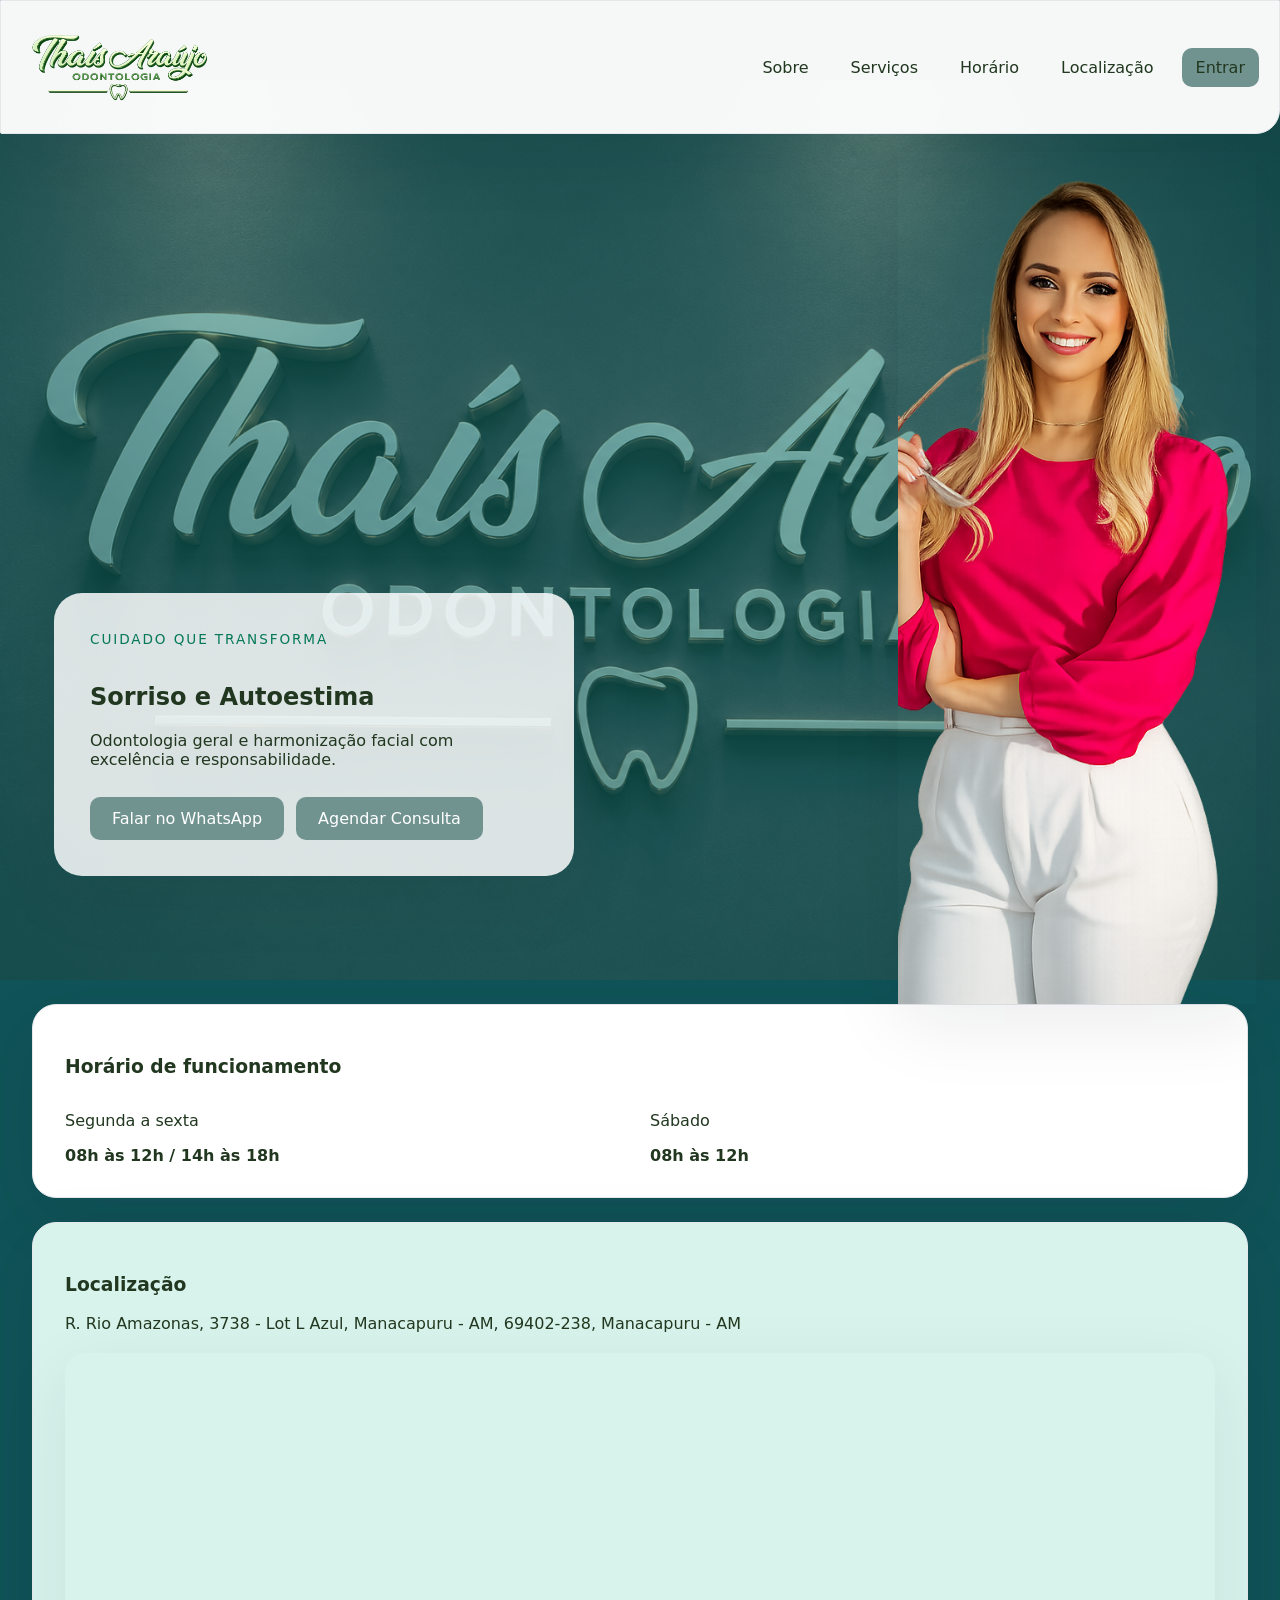
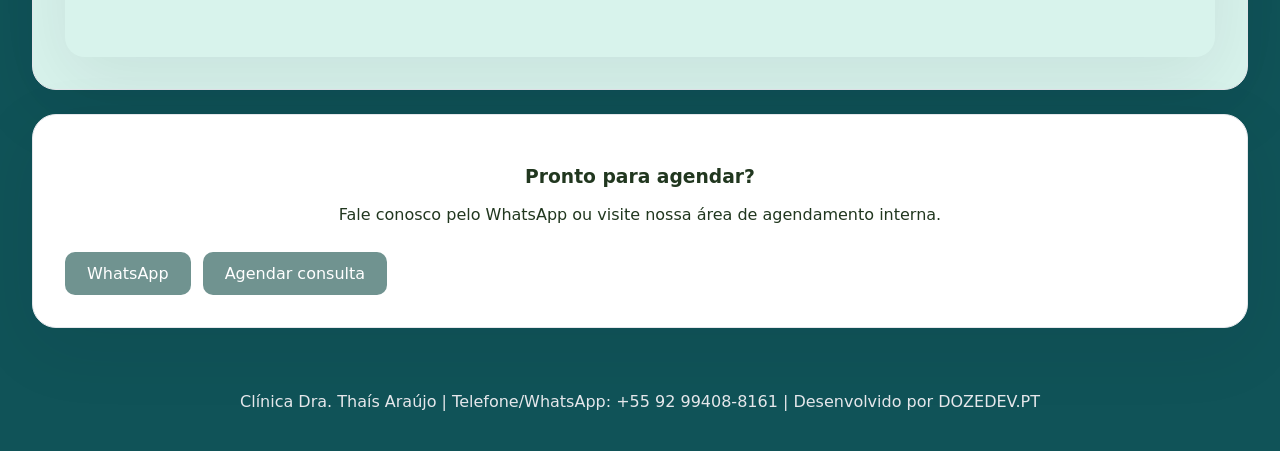
==== index.html @ f9727fa0 "Primeiro commit" ====
<!DOCTYPE html>
<html lang="pt-BR">
<head>
  <meta charset="UTF-8" />
  <meta name="viewport" content="width=device-width, initial-scale=1.0" />
  <title>Clínica Dra. Thaís Araújo</title>
  <link rel="stylesheet" href="css/style.css" />
</head>
<body>
  <header class="site-header">
    <div class="brand">
      <img src="img/logoclinica.png" alt="Logo Clínica Dra. Thaís Araújo" class="brand-logo" />
    </div>
    <nav class="main-nav">
      <a href="about.html">Sobre</a>
      <a href="servicos.html">Serviços</a>
      <a href="#horario">Horário</a>
      <a href="#localizacao">Localização</a>
      <a href="login.html" class="button button-secondary">Entrar</a>
    </nav>
  </header>

  <main>
    <section class="hero hero-home">
      <div class="hero-overlay"></div>
      <div class="hero-card">
        <span class="eyebrow">Cuidado que transforma</span>
        <h1>Sorriso e Autoestima</h1>
        <p>Odontologia geral e harmonização facial com excelência e responsabilidade.</p>
        <div class="hero-actions">
          <a href="https://wa.me/5592994088161" class="button button-primary" target="_blank" rel="noopener">Falar no WhatsApp</a>
          <a href="login.html" class="button button-secondary">Agendar Consulta</a>
        </div>
      </div>
      <div class="hero-side-image"></div>
    </section>

    <div class="welcome-modal-overlay hidden" id="welcomeModal">
      <div class="welcome-modal">
        <button class="modal-close" id="closeWelcomeModal" aria-label="Fechar">×</button>
        <h2>Bem-vindo à Clínica Dra. Thaís Araújo</h2>
        <p>Uma clínica dedicada à saúde bucal e à estética facial, com atendimento humanizado, tecnologia moderna e tratamentos personalizados para todas as idades.</p>
        <div class="home-links modal-links">
          <a href="about.html" class="button button-secondary">Conheça a Clínica</a>
          <a href="servicos.html" class="button button-primary">Veja nossos Serviços</a>
        </div>
      </div>
    </div>

    <section id="horario" class="section-block">
      <h3>Horário de funcionamento</h3>
      <div class="info-grid">
        <div>
          <p>Segunda a sexta</p>
          <strong>08h às 12h / 14h às 18h</strong>
        </div>
        <div>
          <p>Sábado</p>
          <strong>08h às 12h</strong>
        </div>
      </div>
    </section>

    <section id="localizacao" class="section-block alt">
      <h3>Localização</h3>
      <p>R. Rio Amazonas, 3738 - Lot L Azul, Manacapuru - AM, 69402-238, Manacapuru - AM</p>
      <div class="map-frame">
        <iframe
          src="https://www.google.com/maps/embed?pb=!1m18!1m12!1m3!1d3970.1918315265684!2d-60.62815078469123!3d-3.2931864971538095!2m3!1f0!2f0!3f0!3m2!1i1024!2i768!4f13.1!3m3!1m2!1s0x9294e6cc1e9f3f7d%3A0xb8f3bd9f8f1bb15f!2sRua%20Rio%20Amazonas%2C%203738%20-%20Lot%20L%20Azul%2C%20Manacapuru%20-%20AM%2C%2069402-238!5e0!3m2!1spt-BR!2sbr!4v1703431519236!5m2!1spt-BR!2sbr"
          allowfullscreen=""
          loading="lazy"
          referrerpolicy="no-referrer-when-downgrade"
        ></iframe>
      </div>
    </section>

    <section class="section-block contact-panel">
      <h3>Pronto para agendar?</h3>
      <p>Fale conosco pelo WhatsApp ou visite nossa área de agendamento interna.</p>
      <div class="hero-actions">
        <a href="https://wa.me/5592994088161" class="button button-primary" target="_blank" rel="noopener">WhatsApp</a>
        <a href="login.html" class="button button-secondary">Agendar consulta</a>
      </div>
    </section>
  </main>

  <footer class="site-footer">
    <p>Clínica Dra. Thaís Araújo | Telefone/WhatsApp: +55 92 99408-8161  |  Desenvolvido por <a href="https://www.dozedev.pt" target="_blank" rel="noopener">DOZEDEV.PT</a>
  </footer>
  <script>
    const siteHeader = document.querySelector('.site-header');
    const welcomeModal = document.getElementById('welcomeModal');
    const closeWelcomeModal = document.getElementById('closeWelcomeModal');

    window.addEventListener('scroll', () => {
      if (!siteHeader) return;
      siteHeader.classList.toggle('hidden', window.scrollY > 20);
    });

    window.addEventListener('load', () => {
      setTimeout(() => {
        welcomeModal.classList.remove('hidden');
      }, 5000);
    });

    closeWelcomeModal.addEventListener('click', () => {
      welcomeModal.classList.add('hidden');
    });

    welcomeModal.addEventListener('click', (event) => {
      if (event.target === welcomeModal) {
        welcomeModal.classList.add('hidden');
      }
    });
  </script>
</body>
</html>
---- css/style.css ----
/* Estilo base para a clínica com cores elegantes e layout responsivo */
:root {
  --bg: #105358;
  --surface: #ffffff;
  --text: #21371f;
  --muted: #2b5338;
  --primary: #709390;
  --primary-soft: #d8f3ec;
  --secondary: #047857;
  --accent: #8b5cf6;
  --border: #e5e7eb;
  --shadow: 0 20px 70px rgba(15, 23, 42, 0.08);
}

* {
  box-sizing: border-box;
}

html {
  scroll-behavior: smooth;
}

body {
  margin: 0;
  font-family: Inter, system-ui, -apple-system, BlinkMacSystemFont, "Segoe UI", sans-serif;
  background: var(--bg);
  color: var(--text);
  min-height: 100vh;
}

img {
  max-width: 100%;
  display: block;
}

a {
  color: inherit;
  text-decoration: none;
}

button,
input,
textarea,
select {
  font: inherit;
}

button {
  cursor: pointer;
}

.site-header {
  display: flex;
  align-items: center;
  justify-content: space-between;
  gap: 18px;
  padding: 1px 20px;
  background: rgba(255, 255, 255, 0.96);
  border: 1px solid var(--border);
  border-radius: 0 0 24px 2px;
  box-shadow: var(--shadow);
  position: absolute;
  top: 0;
  left: 0;
  right: 0;
  width: 100%;
  max-width: none;
  transform: none;
  z-index: 999;
  transition: opacity 0.35s ease, transform 0.35s ease;
}

.site-header.hidden {
  opacity: 0;
  pointer-events: none;
  transform: translateY(-20px);
}

.dashboard-header {
  display: flex;
  align-items: center;
  justify-content: space-between;
  gap: 18px;
  padding: 14px 24px;
  background: rgba(255, 255, 255, 0.96);
  border: 1px solid var(--border);
  border-radius: 24px;
  box-shadow: var(--shadow);
  position: fixed;
  top: 0;
  left: 0;
  right: 0;
  width: 100%;
  z-index: 999;
}

.brand {
  display: flex;
  align-items: center;
  gap: 14px;
}

main {
  padding-top: 80px;
}

.home-intro {
  max-width: 520px;
  margin: 0;
  text-align: left;
  padding: 0;
  position: absolute;
  left: 24px;
  bottom: -160px;
  width: min(520px, calc(100% - 48px));
  z-index: 3;
}

.home-intro-card-content {
  padding: 24px;
}

.home-intro-card {
  background: rgba(255, 255, 255, 0.98);
  border: 1px solid rgba(255, 255, 255, 0.6);
  box-shadow: var(--shadow);
  border-radius: 28px;
  overflow: hidden;
}

.home-intro h2 {
  margin-bottom: 16px;
  font-size: clamp(1.75rem, 2.2vw, 2.5rem);
}

.home-links {
  display: flex;
  justify-content: flex-start;
  flex-wrap: wrap;
  gap: 14px;
  margin-top: 24px;
}

.hero-side-image {
  position: absolute;
  top: 24px;
  right: 24px;
  width: clamp(280px, 24vw, 360px);
  height: calc(100vh - 48px);
  background-image: url("../img/dra.png");
  background-size: cover;
  background-position: center;
  background-repeat: no-repeat;
  border-radius: 32px;
  box-shadow: var(--shadow);
  z-index: 1;
}

.brand-logo {
  width: 190%;
  height: 130px;
  object-fit: contain;
}

.brand h1,
.dashboard-header h1 {
  margin: 0;
  font-size: clamp(1.5rem, 2.2vw, 2rem);
}

.brand p,
small,
.link-secondary,
.site-footer p,
.page-content p,
.card p {
  color: var(--border);
}

.main-nav,
.dashboard-nav {
  display: flex;
  align-items: center;
  gap: 14px;
  flex-wrap: wrap;
}

.main-nav a,
.dashboard-nav a {
  color: var(--text);
  padding: 10px 14px;
  border-radius: 10px;
}

.main-nav a:hover,
.dashboard-nav a:hover {
  background: var(--primary-soft);
}

.button {
  border: none;
  border-radius: 10px;
  padding: 12px 22px;
  background: var(--primary);
  color: #fff;
  transition: transform 0.2s ease, background 0.2s ease;
}

.button:hover {
  transform: translateY(-1px);
  background: var(--secondary);
}

.button-outline {
  background: transparent;
  border: 1px solid var(--primary);
  color: var(--primary);
}

.button-secondary {
  background: var(--primary);
  color: #ffffff;
}

.hero-home {
  position: relative;
  min-height: 100vh;
  display: grid;
  place-items: center;
  padding: 0 24px 24px;
  background-image: url("../img/clinica.png");
  background-size: cover;
  background-position: center;
  background-repeat: no-repeat;
}

.hero-overlay {
  position: absolute;
  inset: 0;
  background: rgba(15, 118, 110, 0.55);
}

/* FOTO DRA */
.hero-side-image {
  position: absolute;
  top: 72px;
  right: 24px;
  bottom: 24px;
  width: clamp(80px, 28vw, 360px);
  background-image: url("../img/dra.png");
  background-size: cover;
  background-position: center;
  background-repeat: no-repeat;
  border-radius: 0px;
  box-shadow: var(--shadow);
  z-index: 1;
}

.hero-card {
  position: absolute;
  bottom: 104px;
  left: 54px;
  max-width: 520px;
  width: min(520px, calc(100% - 80px));
  background: rgba(255, 255, 255, 0.84);
  border-radius: 28px;
  padding: 36px;
  box-shadow: var(--shadow);
  z-index: 2;
  text-align: left;
}

.hero-card .eyebrow {
  display: inline-block;
  margin-bottom: 16px;
  color: var(--secondary);
  text-transform: uppercase;
  letter-spacing: 0.14em;
  font-size: 0.85rem;
}

.hero-card h2 {
  margin: 0 0 18px;
  font-size: clamp(2rem, 3vw, 3.2rem);
  line-height: 1.05;
}

.hero-card p {
  margin: 0;
  color: var(--text);
  max-width: 38rem;
}

.hero-actions {
  display: flex;
  flex-wrap: wrap;
  gap: 12px;
  margin-top: 28px;
}

.section-block,
.contact-panel,
.card {
  background: #ffffff;
  border: 1px solid var(--border);
  border-radius: 24px;
  padding: 32px;
  box-shadow: var(--shadow);
  margin: 24px 32px;
}

.welcome-modal-overlay {
  position: fixed;
  inset: 0;
  background: rgba(15, 23, 42, 0.65);
  display: grid;
  place-items: center;
  padding: 24px;
  z-index: 9999;
}

.welcome-modal-overlay.hidden {
  display: none;
}

.welcome-modal {
  width: min(560px, 100%);
  background: #ffffff;
  border-radius: 28px;
  padding: 32px;
  box-shadow: var(--shadow);
  position: relative;
  text-align: left;
}

.welcome-modal h2 {
  margin-top: 0;
  font-size: clamp(2rem, 2.5vw, 2.6rem);
}

.welcome-modal p {
  margin: 16px 0 0;
  line-height: 1.8;
  color: var(--text);
}

.modal-close {
  position: absolute;
  top: 18px;
  right: 18px;
  border: none;
  background: transparent;
  color: var(--muted);
  font-size: 1.6rem;
  line-height: 1;
  cursor: pointer;
}

.modal-links {
  margin-top: 28px;
}

.modal-links .button {
  min-width: 160px;
}

.section-block.alt,
.card.alt {
  background: var(--primary-soft);
}

.sobre-clinica {
  padding: 0;
}

.sobre-layout {
  display: grid;
  grid-template-columns: 1.5fr 1fr;
  gap: 32px;
  min-height: 100vh;
  align-items: center;
  padding: 60px 32px;
}

.sobre-texto {
  max-width: 620px;
}

.sobre-texto .eyebrow {
  display: inline-block;
  margin-bottom: 16px;
  color: var(--secondary);
  text-transform: uppercase;
  letter-spacing: 0.15em;
  font-size: 0.9rem;
}

.sobre-texto h3 {
  margin-top: 0;
  font-size: clamp(2rem, 3vw, 2.8rem);
}

.sobre-texto p {
  line-height: 1.8;
  color: var(--text);
}

.sobre-image-card {
  position: relative;
  min-height: 520px;
  border-radius: 32px;
  overflow: hidden;
  background-image: url("../img/clinica.png");
  background-size: cover;
  background-position: center;
  box-shadow: var(--shadow);
}

.sobre-image-label {
  position: absolute;
  bottom: 24px;
  left: 24px;
  background: rgba(255, 255, 255, 0.9);
  color: var(--text);
  padding: 12px 18px;
  border-radius: 18px;
  font-weight: 600;
}

.sobre-metrics {
  display: grid;
  grid-template-columns: repeat(4, minmax(180px, 1fr));
  gap: 20px;
  padding: 40px 32px 60px;
}

.metric-card {
  background: var(--primary-soft);
  border: none;
  padding: 24px;
  border-radius: 24px;
  text-align: center;
}

.metric-card strong {
  display: block;
  font-size: 2rem;
  color: var(--secondary);
  margin-bottom: 12px;
}

.metric-card p {
  margin: 0;
  color: var(--text);
}

.servicos-section {
  padding: 40px 32px;
}

.servicos-grid {
  display: grid;
  grid-template-columns: repeat(3, minmax(240px, 1fr));
  gap: 24px;
}

.servico-card {
  background: #ffffff;
  border: 1px solid var(--border);
  border-radius: 24px;
  overflow: hidden;
  display: flex;
  flex-direction: column;
  box-shadow: var(--shadow);
}

.servico-image {
  min-height: 180px;
  background-image: url("../img/clinica.png");
  background-size: cover;
  background-position: center;
  background-repeat: no-repeat;
}

.servico-card h4 {
  margin: 20px 24px 12px;
}

.servico-card p {
  margin: 0 24px 24px;
  line-height: 1.7;
}

.destaque-section {
  margin-top: 40px;
  padding: 32px;
  border-radius: 28px;
  background: linear-gradient(180deg, rgba(15,118,110,.08), rgba(255,255,255,1));
  border: 1px solid rgba(15,118,110,.12);
}

.destaque-section h3 {
  margin-top: 0;
}

.destaque-section p {
  margin: 16px 0 0;
  line-height: 1.8;
}

.map-frame {
  margin-top: 20px;
  border-radius: 20px;
  overflow: hidden;
  box-shadow: var(--shadow);
}

.map-frame iframe {
  width: 100%;
  min-height: 300px;
  border: 0;
}

.container-grid,
.cards-grid,
.info-grid,
.dashboard-grid {
  display: grid;
  gap: 20px;
}

.container-grid {
  grid-template-columns: repeat(auto-fit, minmax(220px, 1fr));
}

.cards-grid {
  grid-template-columns: repeat(auto-fit, minmax(220px, 1fr));
}

.card {
  border: 1px solid var(--border);
}

.card h2,
.card h3,
.card h4 {
  margin-top: 0;
}

.info-grid {
  grid-template-columns: repeat(auto-fit, minmax(200px, 1fr));
}

.map-placeholder {
  min-height: 220px;
  background: linear-gradient(135deg, rgba(15,118,110,.12), rgba(181,219,229,.48));
  border-radius: 18px;
  display: grid;
  place-items: center;
  color: var(--muted);
  font-weight: 600;
}

.contact-panel {
  text-align: center;
}

.site-footer {
  padding: 24px 32px;
  text-align: center;
  color: var(--muted);
}

.page-center {
  min-height: 100vh;
  display: grid;
  place-items: center;
  padding: 24px;
  background-image: url("../img/clinica.png");
  background-size: cover;
  background-position: center;
  background-repeat: no-repeat;
}

.page-center::before {
  content: "";
  position: absolute;
  inset: 0;
  background: rgba(16, 83, 88, 0.55);
  z-index: 0;
}

.auth-card,
.form-card,
.table-card,
.page-content {
  width: min(50%, 640px);
  position: relative;
  z-index: 1;
}

.auth-card {
  background: #ffffff;
  padding: 36px;
  border-radius: 28px;
  box-shadow: var(--shadow);
}

.auth-card h1 {
  margin-bottom: 8px;
}

.auth-card form,
.form-card form {
  display: grid;
  gap: 16px;
}

label {
  display: block;
  font-size: 0.95rem;
  margin-bottom: 6px;
}

input,
textarea,
select {
  width: 100%;
  padding: 14px 16px;
  border-radius: 16px;
  border: 1px solid var(--border);
  background: #fff;
  color: var(--text);
}

textarea {
  min-height: 120px;
  resize: vertical;
}

.form-actions {
  display: flex;
  gap: 12px;
  flex-wrap: wrap;
}

.table-wrapper {
  overflow-x: auto;
}

table {
  width: 100%;
  border-collapse: collapse;
}

thead th {
  text-align: left;
  padding: 14px 12px;
  color: var(--muted);
  border-bottom: 1px solid var(--border);
}

tbody td {
  padding: 14px 12px;
  border-bottom: 1px solid var(--border);
}

.truncate {
  max-width: 200px;
  white-space: nowrap;
  overflow: hidden;
  text-overflow: ellipsis;
}

.input-search,
.filter-row input,
.filter-row button {
  width: 100%;
  max-width: 280px;
}

.filter-row {
  display: flex;
  flex-wrap: wrap;
  gap: 12px;
  align-items: center;
  margin-bottom: 16px;
}

.summary-card {
  padding: 28px;
  text-align: center;
}

.summary-card p {
  font-size: 2rem;
  margin: 12px 0 0;
  color: var(--secondary);
}

.dashboard-grid {
  grid-template-columns: repeat(auto-fit, minmax(220px, 1fr));
  padding: 32px;
}

.wide-card {
  grid-column: span 2;
}

.small-text {
  color: var(--muted);
  font-size: 0.95rem;
}

.link-secondary {
  display: inline-block;
  margin-top: 18px;
  color: var(--primary);
}

@media (max-width: 900px) {
  .hero {
    grid-template-columns: 1fr;
  }

  .site-header,
  .dashboard-header {
    flex-direction: column;
    align-items: flex-start;
  }

  .main-nav,
  .dashboard-nav {
    width: 100%;
    justify-content: flex-start;
  }

  .wide-card {
    grid-column: span 1;
  }
}

@media (max-width: 640px) {
  .site-header,
  .dashboard-header,
  .section-block,
  .card,
  .page-content {
    padding: 20px;
  }

  .hero-actions,
  .form-actions,
  .filter-row {
    flex-direction: column;
    align-items: stretch;
  }
}
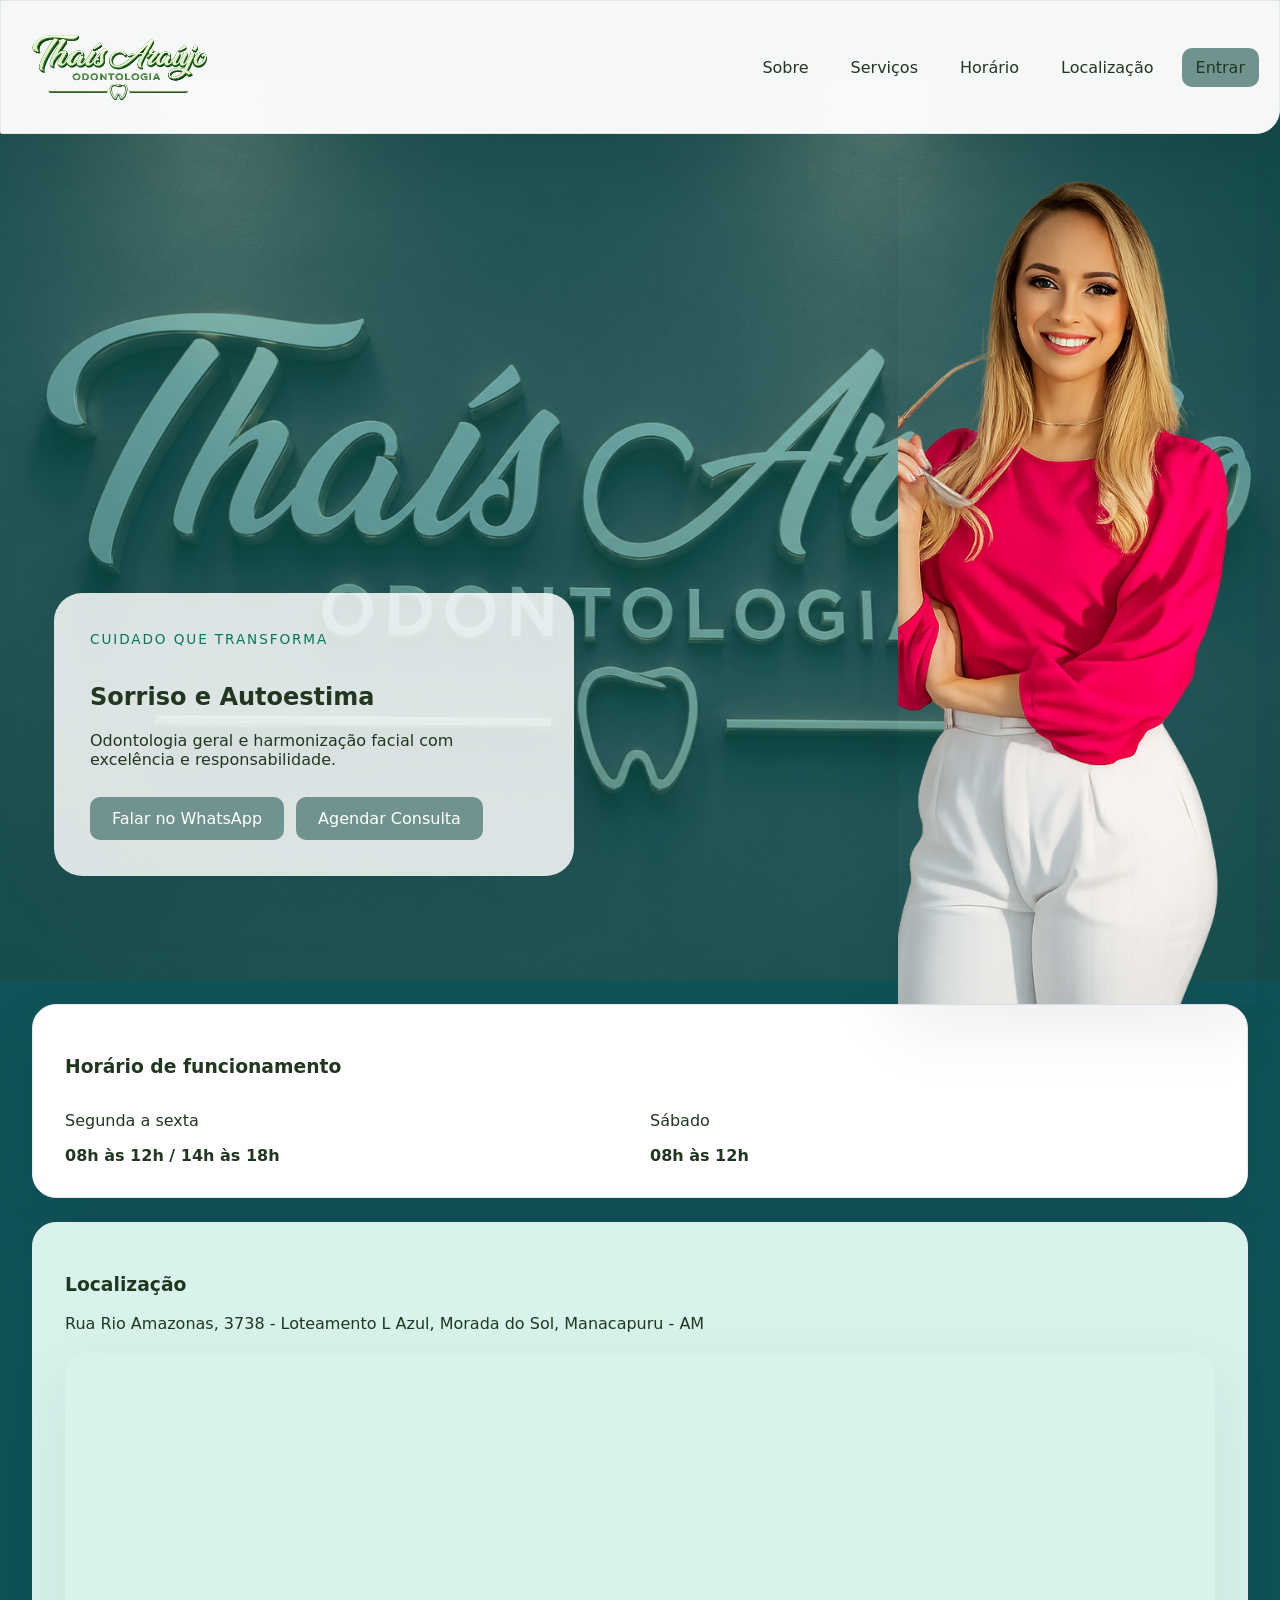
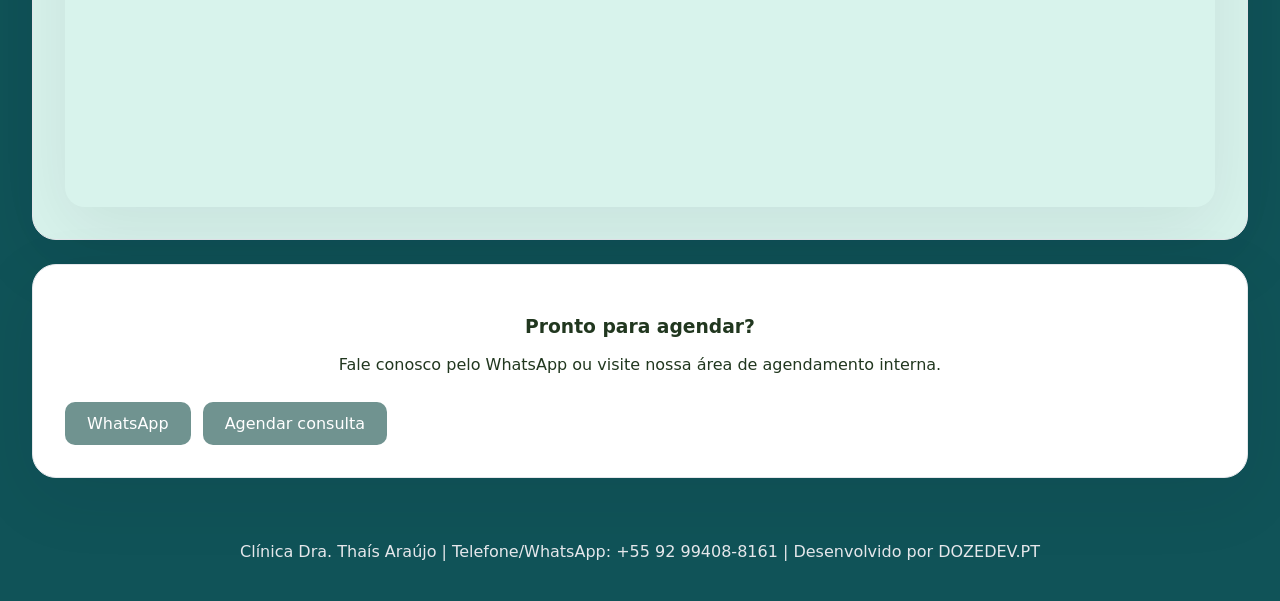
==== commit c498e2c4: "corect maps" ====
--- a/index.html
+++ b/index.html
@@ -62,17 +62,17 @@
     </section>
 
     <section id="localizacao" class="section-block alt">
-      <h3>Localização</h3>
-      <p>R. Rio Amazonas, 3738 - Lot L Azul, Manacapuru - AM, 69402-238, Manacapuru - AM</p>
-      <div class="map-frame">
-        <iframe
-          src="https://www.google.com/maps/embed?pb=!1m18!1m12!1m3!1d3970.1918315265684!2d-60.62815078469123!3d-3.2931864971538095!2m3!1f0!2f0!3f0!3m2!1i1024!2i768!4f13.1!3m3!1m2!1s0x9294e6cc1e9f3f7d%3A0xb8f3bd9f8f1bb15f!2sRua%20Rio%20Amazonas%2C%203738%20-%20Lot%20L%20Azul%2C%20Manacapuru%20-%20AM%2C%2069402-238!5e0!3m2!1spt-BR!2sbr!4v1703431519236!5m2!1spt-BR!2sbr"
-          allowfullscreen=""
-          loading="lazy"
-          referrerpolicy="no-referrer-when-downgrade"
-        ></iframe>
-      </div>
-    </section>
+    <h3>Localização</h3>
+
+    <p>
+        Rua Rio Amazonas, 3738 - Loteamento L Azul,
+        Morada do Sol, Manacapuru - AM
+    </p>
+
+    <div class="map-frame">
+        <iframe src="https://www.google.com/maps/embed?pb=!1m16!1m12!1m3!1d996.8682499976125!2d-60.64599379081395!3d-3.2800552326695853!2m3!1f0!2f0!3f0!3m2!1i1024!2i768!4f13.1!2m1!1sdra.%20thais%20araujo%20manacapuru!5e1!3m2!1spt-PT!2spt!4v1782836597297!5m2!1spt-PT!2spt" width="600" height="450" style="border:0;" allowfullscreen="" loading="lazy" referrerpolicy="strict-origin-when-cross-origin"></iframe>
+    </div>
+</section>
 
     <section class="section-block contact-panel">
       <h3>Pronto para agendar?</h3>
--- a/css/style.css
+++ b/css/style.css
@@ -594,7 +594,7 @@
 .form-card,
 .table-card,
 .page-content {
-  width: min(50%, 640px);
+  width: min(50%, 980px);
   position: relative;
   z-index: 1;
 }
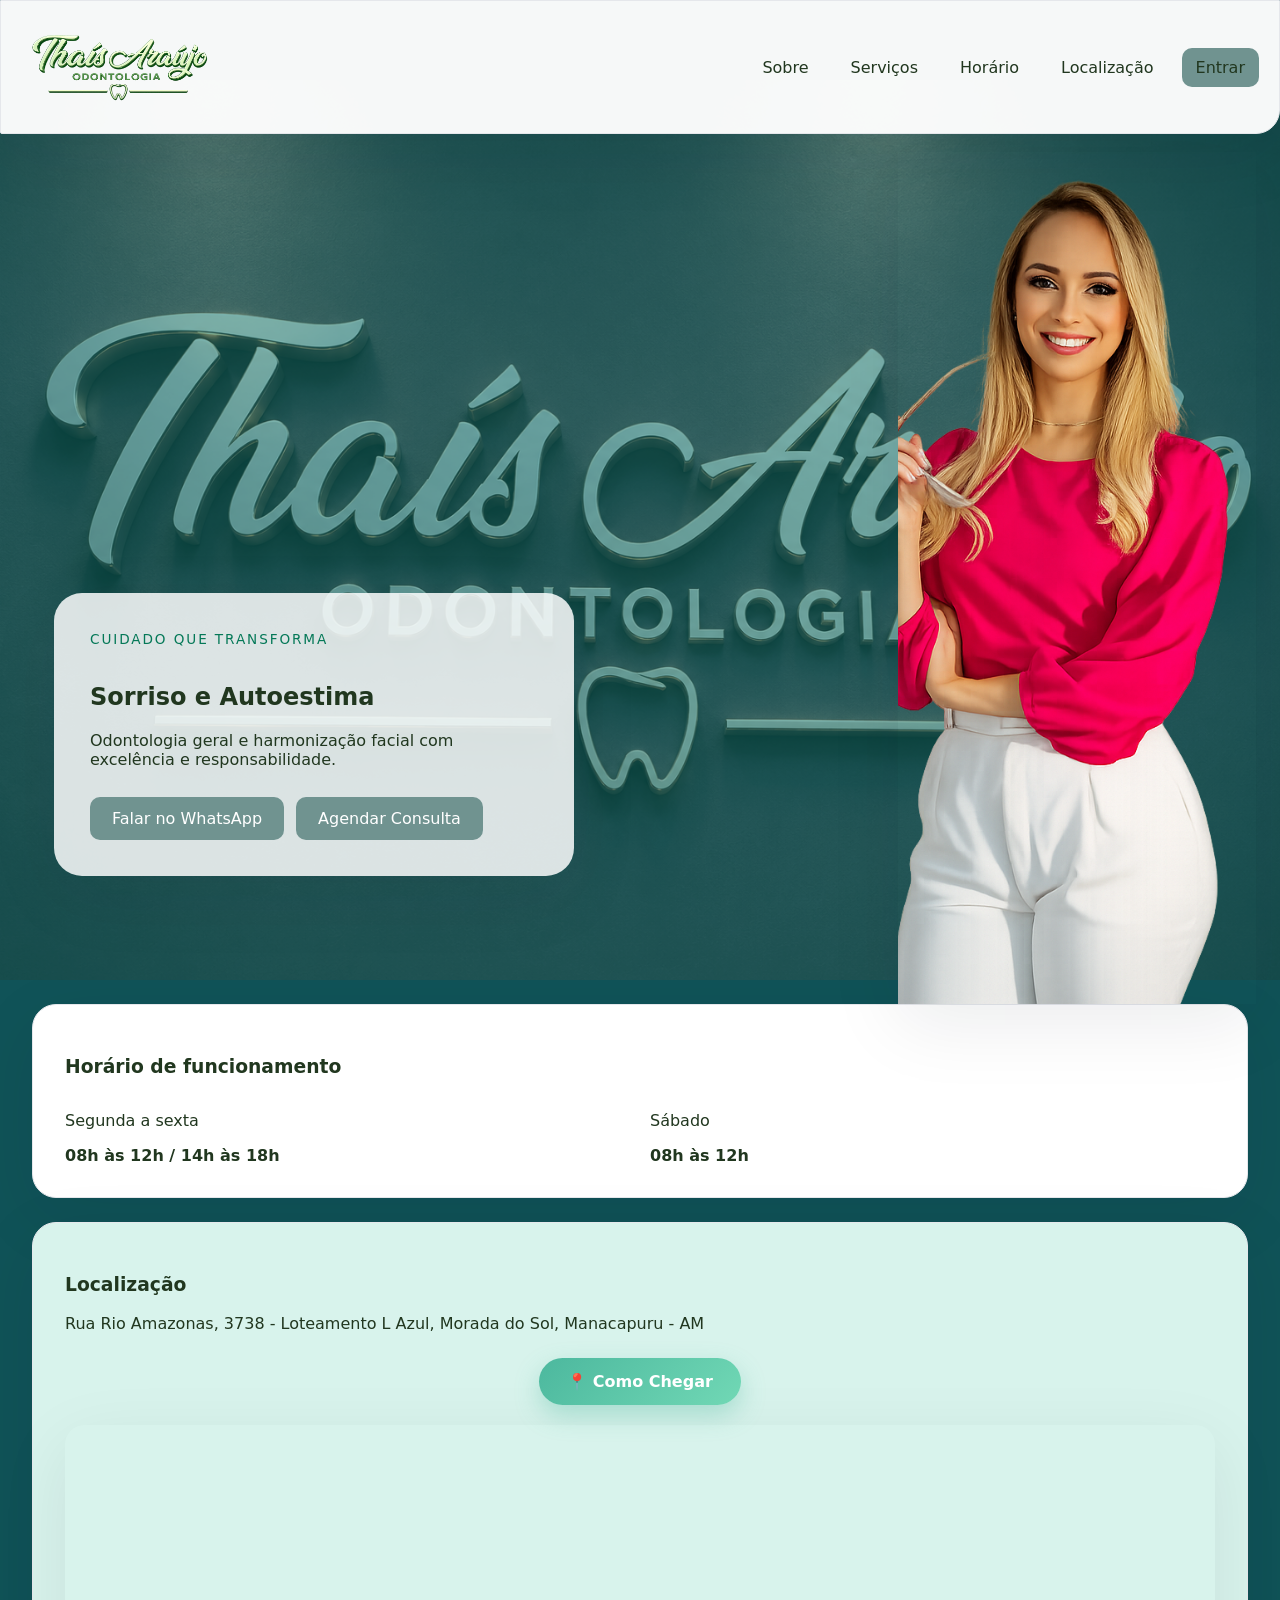
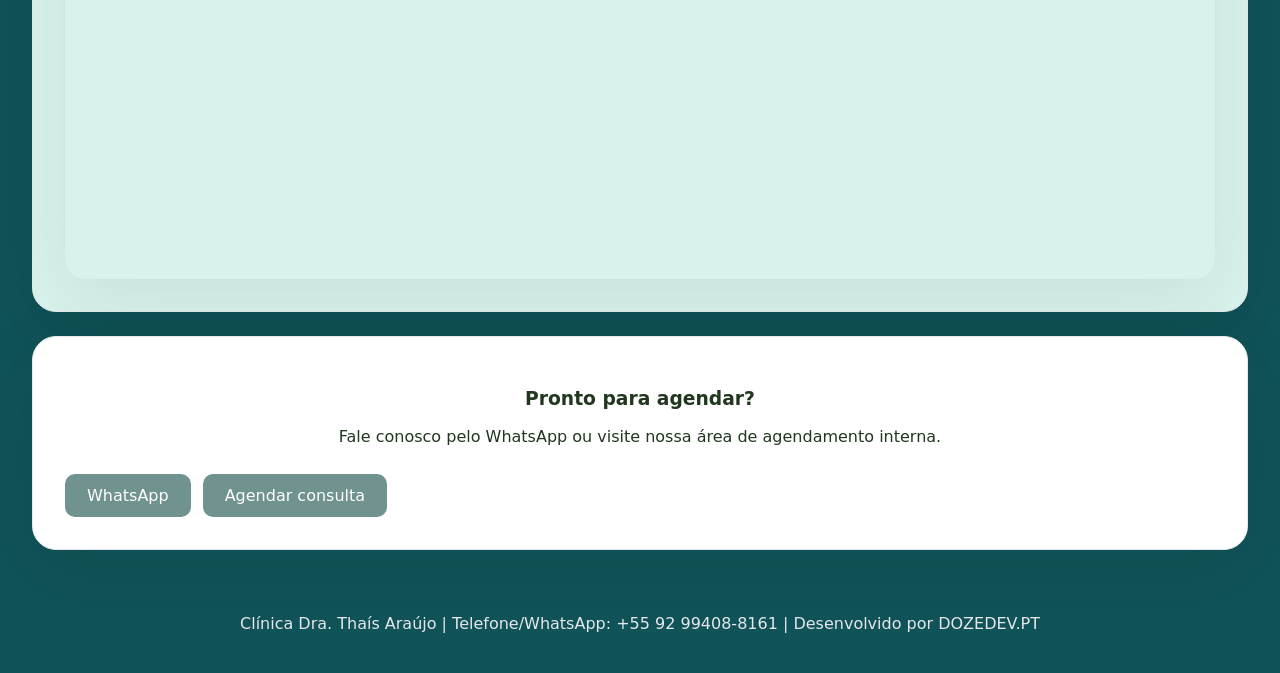
==== commit 531bfa72: "maps" ====
--- a/index.html
+++ b/index.html
@@ -69,6 +69,16 @@
         Morada do Sol, Manacapuru - AM
     </p>
 
+    <div class="localizacao-acoes">
+    <a
+        href="https://www.google.com/maps/search/?api=1&query=Rua+Rio+Amazonas,+3738,+Loteamento+L+Azul,+Morada+do+Sol,+Manacapuru,+AM"
+        target="_blank"
+        class="btn-mapa">
+        📍 Como Chegar
+    </a>
+</div>
+    
+
     <div class="map-frame">
         <iframe src="https://www.google.com/maps/embed?pb=!1m16!1m12!1m3!1d996.8682499976125!2d-60.64599379081395!3d-3.2800552326695853!2m3!1f0!2f0!3f0!3m2!1i1024!2i768!4f13.1!2m1!1sdra.%20thais%20araujo%20manacapuru!5e1!3m2!1spt-PT!2spt!4v1782836597297!5m2!1spt-PT!2spt" width="600" height="450" style="border:0;" allowfullscreen="" loading="lazy" referrerpolicy="strict-origin-when-cross-origin"></iframe>
     </div>
--- a/css/style.css
+++ b/css/style.css
@@ -756,3 +756,39 @@
     align-items: stretch;
   }
 }
+
+.localizacao-acoes{
+    margin-top:25px;
+    text-align:center;
+}
+
+.btn-mapa{
+    display:inline-flex;
+    align-items:center;
+    justify-content:center;
+    gap:10px;
+
+    padding:14px 28px;
+
+    background:linear-gradient(135deg,#4CB89E,#71D8B5);
+    color:#fff;
+
+    text-decoration:none;
+    font-size:16px;
+    font-weight:600;
+
+    border-radius:50px;
+
+    transition:.3s;
+
+    box-shadow:0 10px 25px rgba(76,184,158,.35);
+}
+
+.btn-mapa:hover{
+    transform:translateY(-3px);
+    box-shadow:0 15px 35px rgba(76,184,158,.45);
+}
+
+.btn-mapa:active{
+    transform:scale(.98);
+}
